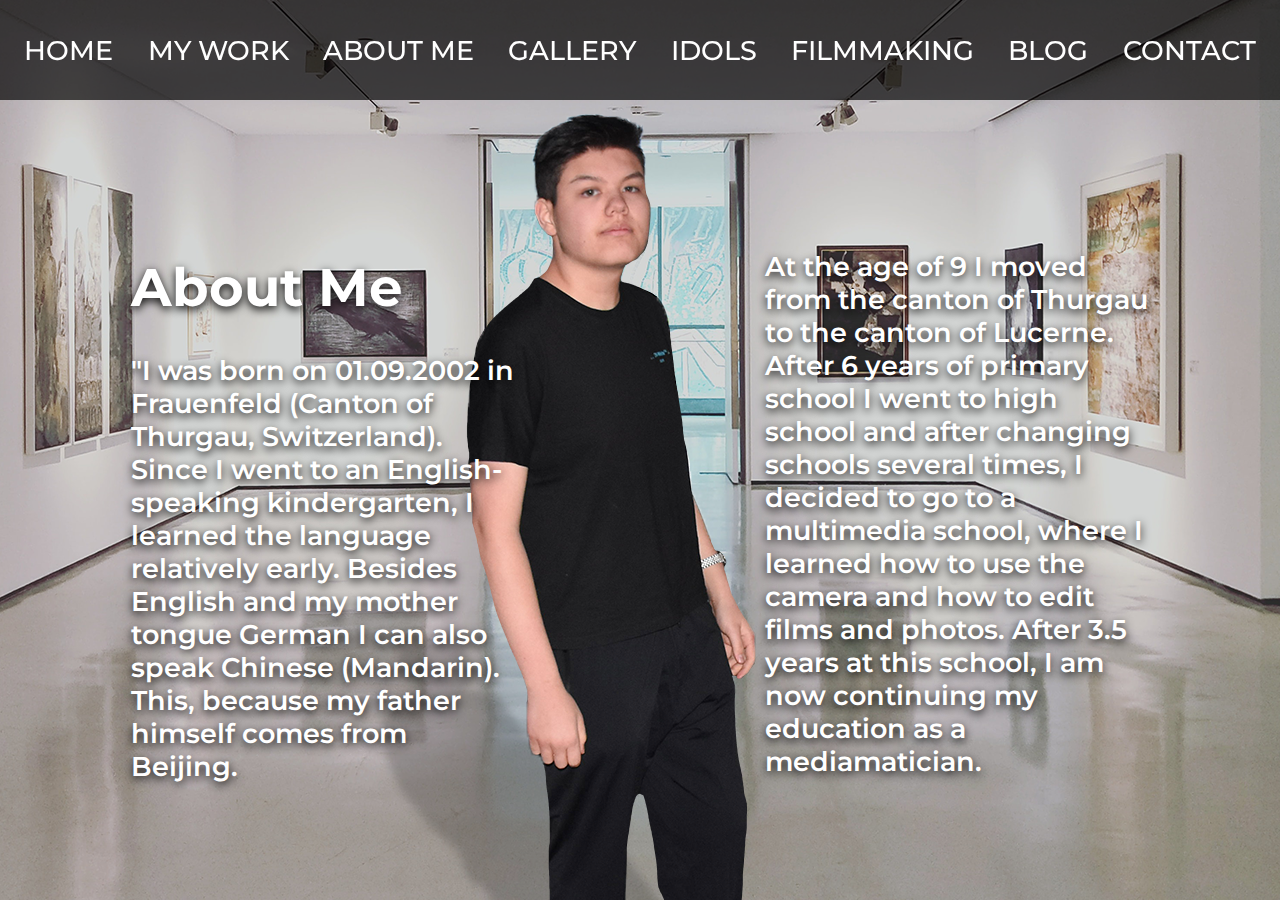
==== about.html @ d02712de "2.1" ====
<!DOCTYPE html>
<html lang="de">
   <head>
      <meta charset="UTF-8" />
      <meta name="viewport" content="width=device-width, initial-scale=1.0" />

      <title>Document</title>

      <!--Animate.css (Open Source Libary für Animationen)-->
      <link rel="stylesheet" href="https://cdnjs.cloudflare.com/ajax/libs/animate.css/4.0.0/animate.min.css" />

      <!--Eigenes Stylesheet-->
      <link rel="stylesheet" href="./css/style.css" />
   </head>
   <body class="about-body">
      <!--NAVIGATION-->
      <div class="nav-1">
         <a href="index.html">Home</a>
         <a href="my-work.html">My Work</a>
         <a href="about.html">About me</a>
         <a href="gallery.html">Gallery</a>
         <a href="idols.html">Idols</a>
         <a href="filmmaking.html">Filmmaking</a>
         <a href="blog.html">Blog</a>
         <a href="contact.html">Contact</a>
      </div>
      <!--NAVIGATION ENDE-->

      <div class="about-container">
         <div class="left">
            <h1>About Me</h1>

            <p>
               "I was born on 01.09.2002 in Frauenfeld (Canton of Thurgau, Switzerland). Since I went to an English-speaking kindergarten, I learned the language relatively early. Besides English and my mother tongue German I can also speak Chinese (Mandarin). This, because my father himself comes from Beijing.
            </p>
         </div>
         <div class="right">
            <p>
               At the age of 9 I moved from the canton of Thurgau to the canton of Lucerne. After 6 years of primary school I went to high school and after changing schools several times, I decided to go to a multimedia school, where I learned how to use the camera and how to edit films and photos. After 3.5 years at this school, I am now continuing my education as a mediamatician.
            </p>
         </div>
      </div>
   </body>
</html>
---- css/style.css ----
/*Montserrat Schriftart*/
@import url("https://fonts.googleapis.com/css2?family=Montserrat:ital,wght@0,100;0,200;0,300;0,400;0,500;0,600;0,700;0,800;0,900;1,100;1,200;1,300;1,400;1,500;1,600;1,700;1,800;1,900&display=swap");
/*Allgemeine Resets*/
body {
  margin: 0;
  padding: 0;
  -webkit-box-sizing: border-box;
          box-sizing: border-box;
  scroll-behavior: smooth;
  font-family: "Montserrat";
}

.index-body {
  background-image: url(../img/index/hintergrund.png);
}

.mywork-body {
  background-image: url(../img/mywork/hintergrund.png);
}

.about-body {
  background-image: url(../img/about/hintergrund.png);
  background-position: top center;
}

/*NAVIGATION (OBEN RECHTS)*/
.nav {
  position: absolute;
  right: 20px;
  top: 0;
  display: -webkit-box;
  display: -ms-flexbox;
  display: flex;
  -webkit-box-orient: vertical;
  -webkit-box-direction: normal;
      -ms-flex-direction: column;
          flex-direction: column;
  -webkit-box-pack: right;
      -ms-flex-pack: right;
          justify-content: right;
}

.nav .nav-class {
  display: -webkit-box;
  display: -ms-flexbox;
  display: flex;
  -webkit-box-pack: space-evenly;
      -ms-flex-pack: space-evenly;
          justify-content: space-evenly;
  margin-top: 30px;
}

.nav .nav-class a {
  color: white;
  font-size: 30pt;
  font-weight: 900;
  margin-left: 30px;
  border: solid 8px white;
  padding: 10px;
  text-shadow: 6px 0px 10px black;
  -webkit-box-shadow: 6px 0px 10px black;
          box-shadow: 6px 0px 10px black;
  text-decoration: none;
  text-transform: uppercase;
}

.nav-1 {
  position: fixed;
  top: 0;
  display: -webkit-box;
  display: -ms-flexbox;
  display: flex;
  -webkit-box-orient: horizontal;
  -webkit-box-direction: normal;
      -ms-flex-direction: row;
          flex-direction: row;
  -webkit-box-pack: space-evenly;
      -ms-flex-pack: space-evenly;
          justify-content: space-evenly;
  -webkit-box-align: center;
      -ms-flex-align: center;
          align-items: center;
  height: 100px;
  background-color: rgba(0, 0, 0, 0.678);
  z-index: 200;
  width: 100vw;
}

.nav-1 a {
  color: white;
  font-size: 20pt;
  font-weight: 500;
  padding: 10px;
  text-decoration: none;
  text-transform: uppercase;
}

.nav-1 a:hover {
  color: #8d8d8d;
}

/*Bild (ich.png) auf index.html*/
.ich-img img {
  height: 90vh;
  width: auto;
  position: fixed;
  bottom: 0px;
  left: 40px;
}

.ich-mywork-img img {
  height: 85vh;
  width: auto;
  position: fixed;
  bottom: 0px;
  left: 0px;
}

/*Zitat auf index.html*/
.zitat-container {
  position: absolute;
  bottom: 10px;
  right: 100px;
}

.zitat-container p {
  color: white;
  font-size: 50pt;
  font-weight: 700;
  text-align: right;
  text-shadow: 6px 0px 10px black;
}

.zitat-container .under-zitat p {
  font-size: 40pt;
}

.img-mywork {
  display: -webkit-box;
  display: -ms-flexbox;
  display: flex;
  -webkit-box-orient: vertical;
  -webkit-box-direction: normal;
      -ms-flex-direction: column;
          flex-direction: column;
  float: right;
  margin-top: 20px;
  margin-right: 30px;
}

.img-mywork img {
  width: 20vw;
  margin-top: 30%;
}

.vimeo {
  position: absolute;
  top: 70px;
  right: 400px;
  z-index: 100;
}

.vimeo iframe {
  width: 450px;
}

.instagram {
  position: absolute;
  height: 10vh;
  right: 450px;
  top: 450px;
}

.about-container {
  width: 99vw;
  margin-left: 50%;
  -webkit-transform: translateX(-50%);
          transform: translateX(-50%);
  display: -webkit-box;
  display: -ms-flexbox;
  display: flex;
  -ms-flex-pack: distribute;
      justify-content: space-around;
  -webkit-box-align: center;
      -ms-flex-align: center;
          align-items: center;
  position: absolute;
  bottom: 10%;
}

.about-container .left,
.about-container .right {
  width: 30vw;
}

.about-container p {
  font-size: 20pt;
  color: white;
  font-weight: 600;
  text-shadow: 0px 3px 10px black;
}

.about-container h1 {
  color: white;
  font-size: 40pt;
  text-shadow: 0px 3px 10px black;
}
/*# sourceMappingURL=style.css.map */
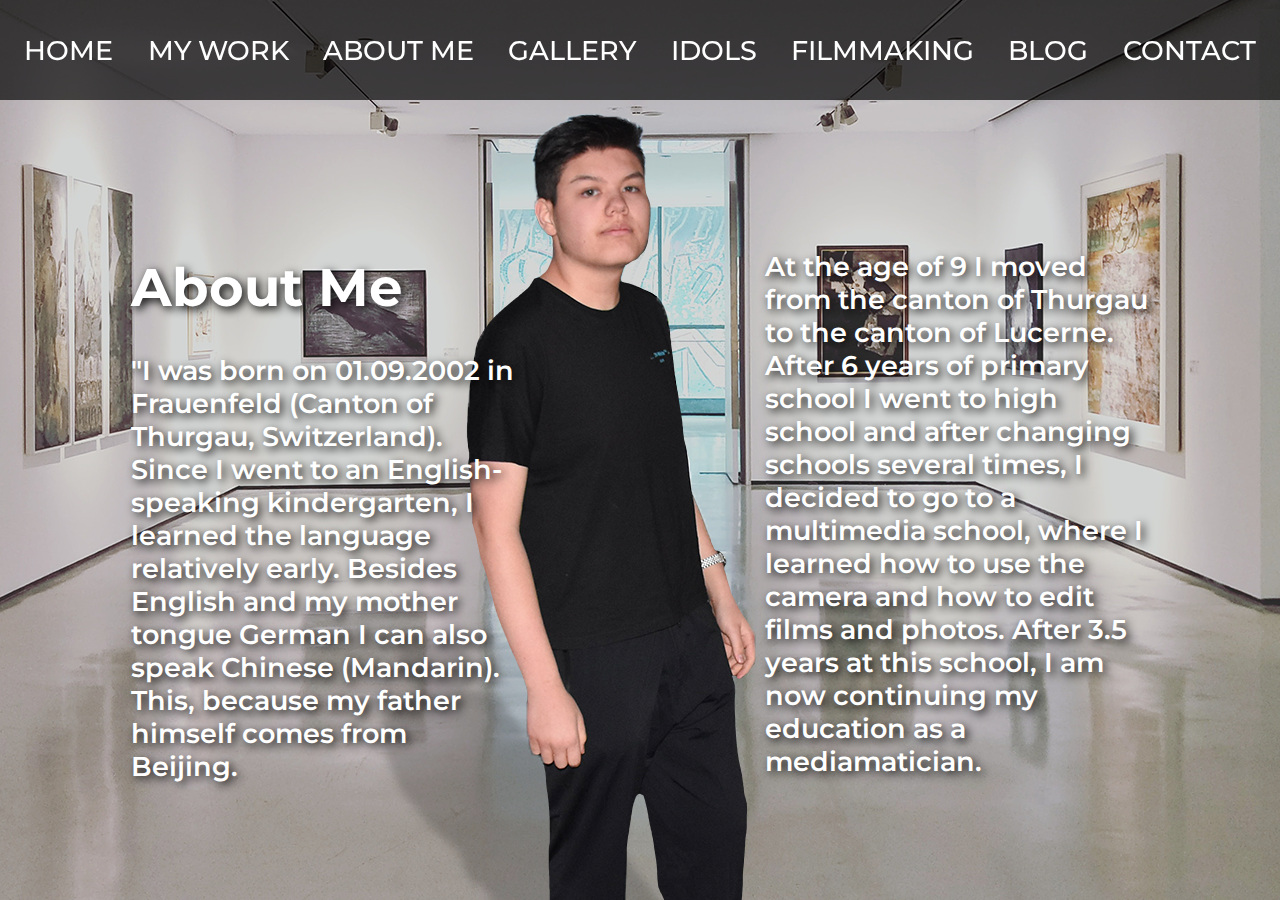
==== commit e2e98af9: "3.0" ====
--- a/about.html
+++ b/about.html
@@ -5,9 +5,6 @@
       <meta name="viewport" content="width=device-width, initial-scale=1.0" />
 
       <title>Document</title>
-
-      <!--Animate.css (Open Source Libary für Animationen)-->
-      <link rel="stylesheet" href="https://cdnjs.cloudflare.com/ajax/libs/animate.css/4.0.0/animate.min.css" />
 
       <!--Eigenes Stylesheet-->
       <link rel="stylesheet" href="./css/style.css" />
--- a/css/style.css
+++ b/css/style.css
@@ -21,6 +21,20 @@
 .about-body {
   background-image: url(../img/about/hintergrund.png);
   background-position: top center;
+}
+
+.filmmaking-body {
+  background-image: url(../img/filmmaking/hintergrund.png);
+  background-size: cover;
+  background-position: top center;
+}
+
+.gallery-body {
+  background-image: url(../img/gallery/hintergrund.png);
+  background-color: black;
+  background-size: contain;
+  background-position: top center;
+  background-repeat: no-repeat;
 }
 
 /*NAVIGATION (OBEN RECHTS)*/
@@ -197,12 +211,86 @@
   font-size: 20pt;
   color: white;
   font-weight: 600;
-  text-shadow: 0px 3px 10px black;
+  text-shadow: 3px 3px 10px black;
 }
 
 .about-container h1 {
   color: white;
   font-size: 40pt;
-  text-shadow: 0px 3px 10px black;
+  text-shadow: 3px 3px 10px black;
+}
+
+.filmmaking-ich-img img {
+  position: fixed;
+  bottom: 0;
+  left: 0;
+  width: 40vw;
+}
+
+.filmmaking-container {
+  display: -webkit-box;
+  display: -ms-flexbox;
+  display: flex;
+}
+
+.filmmaking-img {
+  display: -webkit-box;
+  display: -ms-flexbox;
+  display: flex;
+  -webkit-box-orient: vertical;
+  -webkit-box-direction: normal;
+      -ms-flex-direction: column;
+          flex-direction: column;
+  margin-top: 120px;
+  margin-right: 40px;
+}
+
+.filmmaking-img img {
+  width: 30vw;
+  margin-top: 50px;
+}
+
+.filmmaking-text {
+  margin-left: 41vw;
+  margin-top: 170px;
+  margin-right: 20px;
+}
+
+.filmmaking-text p {
+  color: white;
+  font-size: 20pt;
+  font-weight: 600;
+  text-shadow: 6px 6px 5px black;
+}
+
+.gallery {
+  width: auto;
+  height: 100%;
+  margin-left: 50%;
+  -webkit-transform: translateX(-50%);
+          transform: translateX(-50%);
+  margin-top: 120px;
+}
+
+.gallery-btn-l {
+  float: left;
+  -webkit-transform: translateY(-50vh);
+          transform: translateY(-50vh);
+}
+
+.gallery-btn-r {
+  float: right;
+  -webkit-transform: translateY(-50vh);
+          transform: translateY(-50vh);
+}
+
+.gallery-btn-r,
+.gallery-btn-l {
+  width: 70px;
+  height: 70px;
+  border: none;
+  font-size: 30px;
+  color: white;
+  background-color: black;
 }
 /*# sourceMappingURL=style.css.map */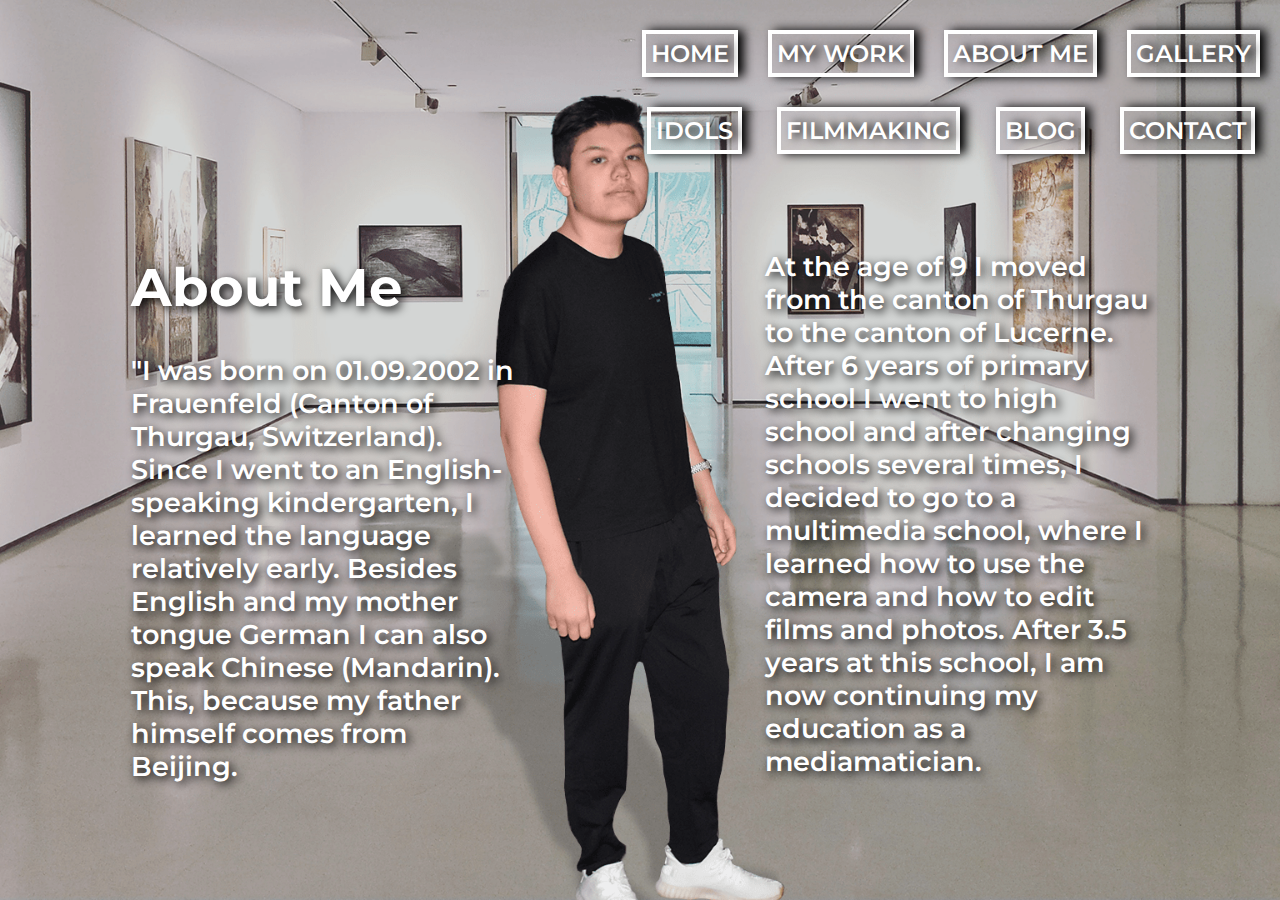
==== commit c56cf1b1: "5.7" ====
--- a/about.html
+++ b/about.html
@@ -11,7 +11,23 @@
    </head>
    <body class="about-body">
       <!--NAVIGATION-->
-      <div class="nav-1">
+      <div class="nav-ni">
+         <div class="nav-up nav-class">
+            <a href="index.html">Home</a>
+            <a href="my-work.html">My Work</a>
+            <a href="about.html">About me</a>
+            <a href="gallery.html">Gallery</a>
+         </div>
+         <div class="nav-down nav-class">
+            <a href="idols.html">Idols</a>
+            <a href="filmmaking.html">Filmmaking</a>
+            <a href="blog.html">Blog</a>
+            <a href="contact.html">Contact</a>
+         </div>
+      </div>
+      <!--NAVIGATION ENDE-->
+      <!--NAVIGATION MOBIL-->
+      <div class="nav-2">
          <a href="index.html">Home</a>
          <a href="my-work.html">My Work</a>
          <a href="about.html">About me</a>
--- a/css/style.css
+++ b/css/style.css
@@ -1,6 +1,7 @@
+@charset "UTF-8";
 /*Montserrat Schriftart*/
 @import url("https://fonts.googleapis.com/css2?family=Montserrat:ital,wght@0,100;0,200;0,300;0,400;0,500;0,600;0,700;0,800;0,900;1,100;1,200;1,300;1,400;1,500;1,600;1,700;1,800;1,900&display=swap");
-/*Allgemeine Resets*/
+/*Allgemeine Anpassungen*/
 body {
   margin: 0;
   padding: 0;
@@ -10,34 +11,74 @@
   font-family: "Montserrat";
 }
 
+/*HINTERGRUNDBILDER AUD DEN VERSCHIEDENEN SEITEN*/
 .index-body {
-  background-image: url(../img/index/hintergrund.png);
-}
-
-.mywork-body {
-  background-image: url(../img/mywork/hintergrund.png);
+  background-image: url(../img/index/hintergrund.jpg);
+  background-size: cover;
+  background-position: top center;
+  background-attachment: fixed;
 }
 
 .about-body {
   background-image: url(../img/about/hintergrund.png);
+  background-size: cover;
   background-position: top center;
+  background-attachment: fixed;
+}
+
+.idols-body {
+  background-image: url(../img/idols/hintergrund.jpg);
+  background-size: cover;
+  background-position: top center;
+  background-attachment: fixed;
+}
+
+.blog-body {
+  background-image: url(../img/blog/hintergrund.jpg);
+  background-size: cover;
+  background-position: top center;
+  background-attachment: fixed;
 }
 
 .filmmaking-body {
   background-image: url(../img/filmmaking/hintergrund.png);
   background-size: cover;
   background-position: top center;
+  background-attachment: fixed;
+}
+
+.filmmaking-body h1 {
+  color: white;
+  font-size: 40pt;
+  line-height: 90pt;
+  text-align: center;
+  text-shadow: 6px 6px 5px black;
+}
+
+.mywork-body {
+  background-image: url(../img/mywork/hintergrund.png);
+  background-size: cover;
+  background-position: top center;
+  background-attachment: fixed;
+}
+
+.mywork-body h1 {
+  color: white;
+  font-size: 90pt;
+  margin-top: 120px;
+  line-height: 90pt;
+  text-align: center;
+  text-shadow: 6px 6px 5px black;
 }
 
 .gallery-body {
   background-image: url(../img/gallery/hintergrund.png);
-  background-color: black;
-  background-size: contain;
+  background-size: cover;
   background-position: top center;
-  background-repeat: no-repeat;
-}
-
-/*NAVIGATION (OBEN RECHTS)*/
+  background-attachment: fixed;
+}
+
+/*NAVIGATION (OBEN RECHTS) nur auf index.html*/
 .nav {
   position: absolute;
   right: 20px;
@@ -78,7 +119,49 @@
   text-transform: uppercase;
 }
 
-.nav-1 {
+.nav-ni {
+  position: absolute;
+  right: 20px;
+  top: 0;
+  display: -webkit-box;
+  display: -ms-flexbox;
+  display: flex;
+  -webkit-box-orient: vertical;
+  -webkit-box-direction: normal;
+      -ms-flex-direction: column;
+          flex-direction: column;
+  -webkit-box-pack: right;
+      -ms-flex-pack: right;
+          justify-content: right;
+}
+
+.nav-ni .nav-class {
+  display: -webkit-box;
+  display: -ms-flexbox;
+  display: flex;
+  -webkit-box-pack: space-evenly;
+      -ms-flex-pack: space-evenly;
+          justify-content: space-evenly;
+  margin-top: 30px;
+}
+
+.nav-ni .nav-class a {
+  color: white;
+  font-size: 18pt;
+  font-weight: 600;
+  margin-left: 30px;
+  border: solid 4px white;
+  padding: 5px;
+  text-shadow: 6px 0px 10px black;
+  -webkit-box-shadow: 6px 0px 10px black;
+          box-shadow: 6px 0px 10px black;
+  text-decoration: none;
+  text-transform: uppercase;
+}
+
+/*NAVIGATION (OBEN) auf allen Seiten außer index.html*/
+.nav-1,
+.nav-2 {
   position: fixed;
   top: 0;
   display: -webkit-box;
@@ -100,26 +183,38 @@
   width: 100vw;
 }
 
-.nav-1 a {
+.nav-1 a,
+.nav-2 a {
   color: white;
   font-size: 20pt;
   font-weight: 500;
   padding: 10px;
   text-decoration: none;
+  -webkit-transition: ease-in-out 0.1s;
+  transition: ease-in-out 0.1s;
   text-transform: uppercase;
 }
 
-.nav-1 a:hover {
-  color: #8d8d8d;
-}
-
-/*Bild (ich.png) auf index.html*/
+.nav-1 a:hover,
+.nav-2 a:hover {
+  border-top: solid white 2px;
+}
+
+/*DIE GRO?EN BILDER VON MIR AUF DEN VERSCHIEDENEN SEITEN (LINKS)*/
 .ich-img img {
-  height: 90vh;
+  height: 85vh;
   width: auto;
   position: fixed;
   bottom: 0px;
   left: 40px;
+}
+
+.index-ich-img img {
+  height: 85vh;
+  width: auto;
+  position: fixed;
+  bottom: 0px;
+  left: 0px;
 }
 
 .ich-mywork-img img {
@@ -130,6 +225,13 @@
   left: 0px;
 }
 
+.filmmaking-ich-img img {
+  position: fixed;
+  bottom: 0;
+  left: 0;
+  height: 85vh;
+}
+
 /*Zitat auf index.html*/
 .zitat-container {
   position: absolute;
@@ -149,7 +251,28 @@
   font-size: 40pt;
 }
 
-.img-mywork {
+/*MYWORK.HTML*/
+.mywork-in-container {
+  display: -webkit-box;
+  display: -ms-flexbox;
+  display: flex;
+  -webkit-box-orient: horizontal;
+  -webkit-box-direction: normal;
+      -ms-flex-direction: row;
+          flex-direction: row;
+  -webkit-box-pack: space-evenly;
+      -ms-flex-pack: space-evenly;
+          justify-content: space-evenly;
+  -webkit-box-align: center;
+      -ms-flex-align: center;
+          align-items: center;
+}
+
+.mywork-in-container .mywork-img img {
+  width: 400px;
+}
+
+.mywork-container {
   display: -webkit-box;
   display: -ms-flexbox;
   display: flex;
@@ -157,34 +280,27 @@
   -webkit-box-direction: normal;
       -ms-flex-direction: column;
           flex-direction: column;
-  float: right;
-  margin-top: 20px;
-  margin-right: 30px;
-}
-
-.img-mywork img {
-  width: 20vw;
-  margin-top: 30%;
-}
-
+  margin-left: 35%;
+  margin-top: 130px;
+}
+
+/*VIMEO PLAYER / INSTAGRAM BILD (EINGEBETTET) GRÖSSE angepasst*/
 .vimeo {
-  position: absolute;
-  top: 70px;
-  right: 400px;
   z-index: 100;
+  margin-right: 20px;
 }
 
 .vimeo iframe {
-  width: 450px;
+  width: 550px;
 }
 
 .instagram {
-  position: absolute;
-  height: 10vh;
-  right: 450px;
-  top: 450px;
-}
-
+  z-index: 101;
+  margin-right: 20px;
+  width: 400px;
+}
+
+/*ABOUT.HTML*/
 .about-container {
   width: 99vw;
   margin-left: 50%;
@@ -200,6 +316,7 @@
           align-items: center;
   position: absolute;
   bottom: 10%;
+  /*LINKS UND RECHTS STEHEN FÜR DIE SEITEN DER TEXT-CONTAINER*/
 }
 
 .about-container .left,
@@ -220,13 +337,7 @@
   text-shadow: 3px 3px 10px black;
 }
 
-.filmmaking-ich-img img {
-  position: fixed;
-  bottom: 0;
-  left: 0;
-  width: 40vw;
-}
-
+/*FILMMAKING.HTML*/
 .filmmaking-container {
   display: -webkit-box;
   display: -ms-flexbox;
@@ -263,34 +374,353 @@
   text-shadow: 6px 6px 5px black;
 }
 
+.filmmaking-text h1 {
+  color: white;
+  text-align: center;
+  line-height: 41pt;
+}
+
+/*GALLERY.HTML*/
 .gallery {
-  width: auto;
-  height: 100%;
+  width: 95vw;
+  margin-left: 50%;
+  -webkit-transform: translateX(-50%);
+          transform: translateX(-50%);
+  margin-bottom: 100px;
+  display: -webkit-box;
+  display: -ms-flexbox;
+  display: flex;
+  -webkit-box-orient: vertical;
+  -webkit-box-direction: normal;
+      -ms-flex-direction: column;
+          flex-direction: column;
+}
+
+.gallery img {
+  width: 40vw;
+  border-radius: 20px;
+}
+
+.gallery .v {
+  display: -webkit-box;
+  display: -ms-flexbox;
+  display: flex;
+  -webkit-box-pack: space-evenly;
+      -ms-flex-pack: space-evenly;
+          justify-content: space-evenly;
+  margin-top: 30px;
+}
+
+.gallery-body h1 {
+  color: white;
+  font-size: 90pt;
+  margin-top: 120px;
+  line-height: 90pt;
+  text-align: center;
+  text-shadow: 6px 6px 5px black;
+}
+
+/*IDOLS.HTML*/
+.idols-img {
+  display: -webkit-box;
+  display: -ms-flexbox;
+  display: flex;
+  -webkit-box-orient: vertical;
+  -webkit-box-direction: normal;
+      -ms-flex-direction: column;
+          flex-direction: column;
+  margin-left: 30vw;
+}
+
+.idols-img .row1 {
+  display: -webkit-box;
+  display: -ms-flexbox;
+  display: flex;
+  -webkit-box-pack: space-evenly;
+      -ms-flex-pack: space-evenly;
+          justify-content: space-evenly;
+}
+
+.idols-img .row1 img {
+  height: 40vh;
+  border-radius: 20px;
+}
+
+.idols-img .row2 {
+  display: -webkit-box;
+  display: -ms-flexbox;
+  display: flex;
+  -webkit-box-pack: space-evenly;
+      -ms-flex-pack: space-evenly;
+          justify-content: space-evenly;
+  margin-top: 40px;
+  margin-bottom: 100px;
+}
+
+.idols-img .row2 img {
+  height: 60vh;
+  border-radius: 20px;
+}
+
+.idols-body h1 {
+  color: white;
+  font-size: 90pt;
+  margin-top: 120px;
+  line-height: 90pt;
+  text-align: center;
+  text-shadow: 6px 6px 5px black;
+  margin-top: 140px;
+}
+
+.im small {
+  color: white;
+  font-size: 20pt;
+  text-align: center;
+}
+
+/*CONTACT.HTML*/
+.contactform {
   margin-left: 50%;
   -webkit-transform: translateX(-50%);
           transform: translateX(-50%);
   margin-top: 120px;
 }
 
-.gallery-btn-l {
-  float: left;
-  -webkit-transform: translateY(-50vh);
-          transform: translateY(-50vh);
-}
-
-.gallery-btn-r {
-  float: right;
-  -webkit-transform: translateY(-50vh);
-          transform: translateY(-50vh);
-}
-
-.gallery-btn-r,
-.gallery-btn-l {
-  width: 70px;
-  height: 70px;
+.contactform input,
+.contactform textarea {
+  width: 100%;
+  padding: 7px;
+  margin-top: 10px;
+  border-radius: 10px;
+  background: #a0a0a0;
   border: none;
-  font-size: 30px;
-  color: white;
-  background-color: black;
+  resize: none;
+}
+
+.contactform h1 {
+  color: white;
+  font-size: 90pt;
+  line-height: 90pt;
+  text-align: center;
+  text-shadow: 6px 6px 5px black;
+}
+
+.contactform button {
+  background-color: green;
+  padding: 15px;
+  font-size: 15pt;
+  border: none;
+  color: white;
+  margin-left: 50%;
+  -webkit-transform: translateX(-50%);
+          transform: translateX(-50%);
+  margin-top: 10px;
+  border-radius: 60px;
+  -webkit-transition: ease-in-out 0.5s;
+  transition: ease-in-out 0.5s;
+}
+
+.contactform button:hover {
+  background-color: #005300;
+}
+
+/*BLOG.HTML*/
+.blog-container {
+  width: 50vw;
+  height: 100%;
+  background-color: rgba(0, 0, 0, 0.61);
+  margin-top: 10%;
+  margin-bottom: 10%;
+  margin-left: 3%;
+  padding: 2%;
+}
+
+.blog-container h1 {
+  font-size: 50pt;
+}
+
+.blog-container p,
+.blog-container h1,
+.blog-container small {
+  color: white;
+}
+
+.blog-text {
+  margin-top: 40px;
+}
+
+.blog-text p {
+  font-size: 15pt;
+}
+
+.blog-text p,
+.blog-text h1,
+.blog-text small {
+  color: white;
+}
+
+.nav-2 {
+  display: none;
+}
+
+/*VERÄNDERUNGEN AUF DER SEITE WENN DER BILDSCHIRM UNTER 900 PIXEL BREIT IST (RESPONSIVE)*/
+@media only screen and (max-width: 900px) {
+  /*NAVIGATION RESPONSIVE*/
+  .nav-1 {
+    -webkit-box-orient: vertical;
+    -webkit-box-direction: normal;
+        -ms-flex-direction: column;
+            flex-direction: column;
+    background-color: black;
+    height: 500px;
+    position: absolute;
+    width: 100%;
+  }
+  .nav-2 {
+    -webkit-box-orient: vertical;
+    -webkit-box-direction: normal;
+        -ms-flex-direction: column;
+            flex-direction: column;
+    background-color: black;
+    height: 500px;
+    position: absolute;
+    width: 100%;
+  }
+  /*FILMMAKING RESPONSIVE*/
+  .filmmaking-body h1 {
+    font-size: 40pt;
+  }
+  .filmmaking-ich-img {
+    display: none;
+  }
+  .filmmaking-container {
+    margin-top: 600px;
+    display: block;
+  }
+  .filmmaking-text {
+    width: 95vw;
+    display: block;
+    margin-left: 1vw;
+  }
+  .filmmaking-img {
+    margin-top: 10px;
+  }
+  .filmmaking-img img {
+    width: 95vw;
+  }
+  /*GALLERY RESPONSIVE*/
+  .gallery-body h1 {
+    margin-top: 500px;
+    font-size: 50pt;
+  }
+  .gallery-body .gallery {
+    margin-top: 10px;
+  }
+  .gallery-body .v {
+    -webkit-box-orient: vertical;
+    -webkit-box-direction: normal;
+        -ms-flex-direction: column;
+            flex-direction: column;
+    margin-top: 0px;
+  }
+  .gallery-body .v img {
+    width: 95vw;
+    height: auto;
+    margin-top: 10px;
+    border-radius: 0px;
+  }
+  /*ABOUT RESPONSIVE*/
+  .about-container {
+    -webkit-box-orient: vertical;
+    -webkit-box-direction: normal;
+        -ms-flex-direction: column;
+            flex-direction: column;
+    position: relative;
+    margin-top: 500px;
+  }
+  .about-container .left,
+  .about-container .right {
+    width: 100%;
+  }
+  /*MYWORK RESPONSIVE*/
+  .mywork-body h1 {
+    margin: 0px;
+    margin-top: 550px;
+    padding: 0px;
+    font-size: 50pt;
+  }
+  .ich-mywork-img {
+    display: none;
+  }
+  .mywork-container {
+    margin-left: 0px;
+    margin-top: 10px;
+  }
+  .mywork-in-container {
+    -webkit-box-orient: vertical;
+    -webkit-box-direction: normal;
+        -ms-flex-direction: column;
+            flex-direction: column;
+  }
+  .vimeo {
+    margin-right: 0px;
+  }
+  .vimeo iframe {
+    width: 100vw;
+  }
+  .instagram {
+    margin-right: 0px;
+    width: 100%;
+  }
+  /*CONTACT ReSPONSIVE*/
+  .contactform {
+    margin-top: 500px;
+  }
+  /*BLOG RESPONSIVE*/
+  .blog-container {
+    width: 100%;
+    height: 100%;
+    margin-top: 500px;
+    margin-bottom: 10%;
+    margin-left: 0px;
+    padding: 0px;
+  }
+  .blog-container h1 {
+    font-size: 50pt;
+  }
+  .blog-text {
+    margin-top: 40px;
+  }
+  .blog-text p {
+    font-size: 15pt;
+  }
+  /*INDEX RESPONSIVE*/
+  .index-ich-img {
+    display: none;
+  }
+  .nav {
+    display: none;
+  }
+  .nav-2 {
+    display: -webkit-box;
+    display: -ms-flexbox;
+    display: flex;
+  }
+  .zitat-container {
+    position: relative;
+    margin: 0px;
+    padding: 0px;
+    margin-top: 550px;
+    left: 0px;
+    right: 0px;
+    bottom: 0px;
+    margin-right: 30px;
+  }
+  .zitat-container p {
+    font-size: 20pt;
+  }
+  .zitat-container .under-zitat p {
+    font-size: 20pt;
+  }
 }
 /*# sourceMappingURL=style.css.map */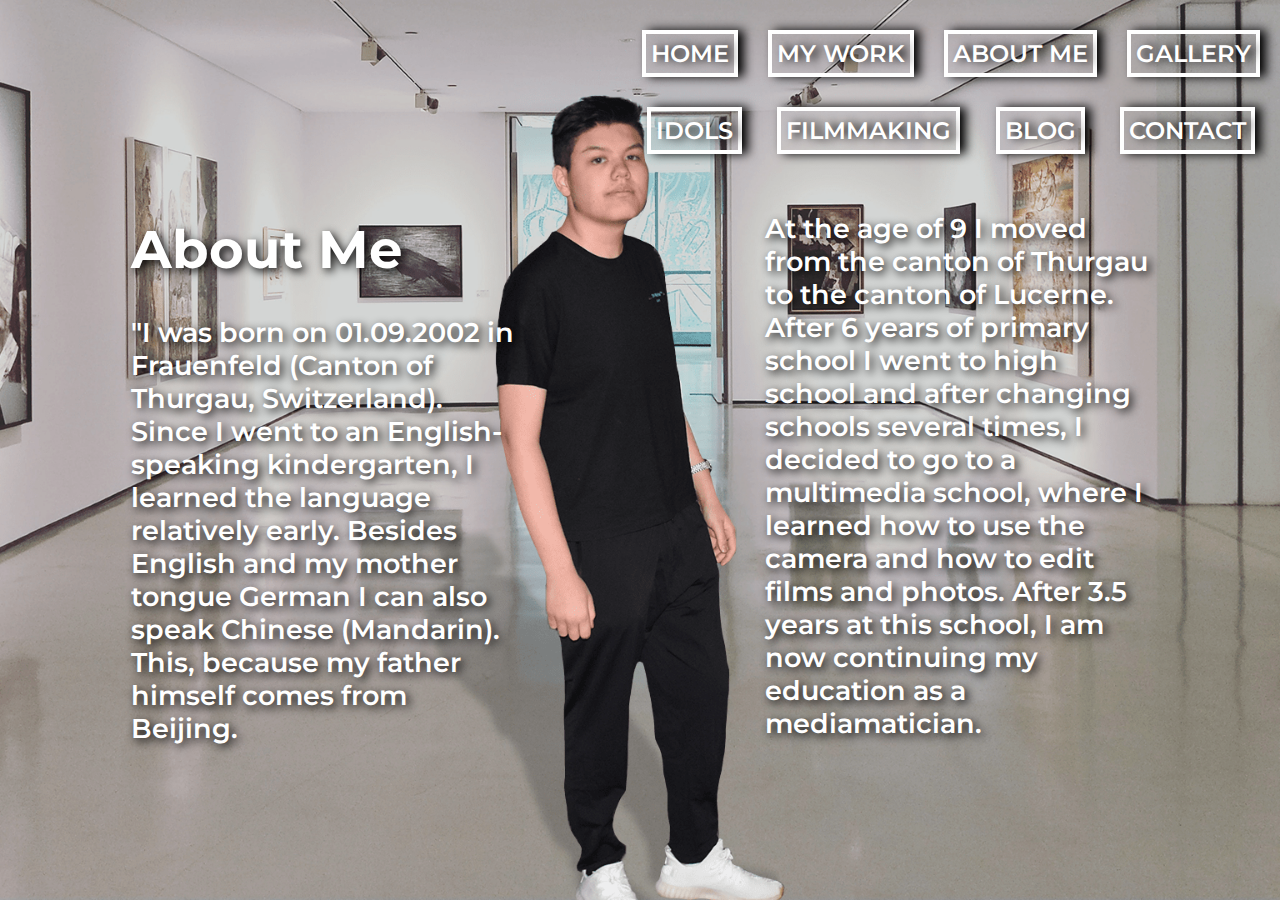
==== commit 75bf066d: "FERTIG" ====
--- a/about.html
+++ b/about.html
@@ -38,8 +38,9 @@
          <a href="contact.html">Contact</a>
       </div>
       <!--NAVIGATION ENDE-->
-
+      <!--Container-->
       <div class="about-container">
+         <!--Textblock links-->
          <div class="left">
             <h1>About Me</h1>
 
@@ -47,6 +48,7 @@
                "I was born on 01.09.2002 in Frauenfeld (Canton of Thurgau, Switzerland). Since I went to an English-speaking kindergarten, I learned the language relatively early. Besides English and my mother tongue German I can also speak Chinese (Mandarin). This, because my father himself comes from Beijing.
             </p>
          </div>
+         <!--Textblock rechts-->
          <div class="right">
             <p>
                At the age of 9 I moved from the canton of Thurgau to the canton of Lucerne. After 6 years of primary school I went to high school and after changing schools several times, I decided to go to a multimedia school, where I learned how to use the camera and how to edit films and photos. After 3.5 years at this school, I am now continuing my education as a mediamatician.
--- a/css/style.css
+++ b/css/style.css
@@ -49,7 +49,7 @@
 
 .filmmaking-body h1 {
   color: white;
-  font-size: 40pt;
+  font-size: 50pt;
   line-height: 90pt;
   text-align: center;
   text-shadow: 6px 6px 5px black;
@@ -65,7 +65,7 @@
 .mywork-body h1 {
   color: white;
   font-size: 90pt;
-  margin-top: 120px;
+  margin-top: 200px;
   line-height: 90pt;
   text-align: center;
   text-shadow: 6px 6px 5px black;
@@ -93,6 +93,7 @@
   -webkit-box-pack: right;
       -ms-flex-pack: right;
           justify-content: right;
+  z-index: 300;
 }
 
 .nav .nav-class {
@@ -120,6 +121,7 @@
 }
 
 .nav-ni {
+  z-index: 1101;
   position: absolute;
   right: 20px;
   top: 0;
@@ -162,6 +164,7 @@
 /*NAVIGATION (OBEN) auf allen Seiten außer index.html*/
 .nav-1,
 .nav-2 {
+  z-index: 400;
   position: fixed;
   top: 0;
   display: -webkit-box;
@@ -229,7 +232,7 @@
   position: fixed;
   bottom: 0;
   left: 0;
-  height: 85vh;
+  height: 90vh;
 }
 
 /*Zitat auf index.html*/
@@ -315,7 +318,7 @@
       -ms-flex-align: center;
           align-items: center;
   position: absolute;
-  bottom: 10%;
+  top: 20%;
   /*LINKS UND RECHTS STEHEN FÜR DIE SEITEN DER TEXT-CONTAINER*/
 }
 
@@ -411,6 +414,7 @@
   margin-top: 30px;
 }
 
+/*ÜBERSCHRIFT*/
 .gallery-body h1 {
   color: white;
   font-size: 90pt;
@@ -483,7 +487,7 @@
   margin-left: 50%;
   -webkit-transform: translateX(-50%);
           transform: translateX(-50%);
-  margin-top: 120px;
+  margin-top: 150px;
 }
 
 .contactform input,
@@ -564,7 +568,7 @@
 }
 
 /*VERÄNDERUNGEN AUF DER SEITE WENN DER BILDSCHIRM UNTER 900 PIXEL BREIT IST (RESPONSIVE)*/
-@media only screen and (max-width: 900px) {
+@media only screen and (max-width: 1200px) {
   /*NAVIGATION RESPONSIVE*/
   .nav-1 {
     -webkit-box-orient: vertical;
@@ -586,6 +590,9 @@
     position: absolute;
     width: 100%;
   }
+  .nav-ni {
+    display: none;
+  }
   /*FILMMAKING RESPONSIVE*/
   .filmmaking-body h1 {
     font-size: 40pt;
@@ -684,12 +691,14 @@
     margin-bottom: 10%;
     margin-left: 0px;
     padding: 0px;
+    padding-bottom: 20px;
   }
   .blog-container h1 {
     font-size: 50pt;
   }
   .blog-text {
     margin-top: 40px;
+    padding: 5px;
   }
   .blog-text p {
     font-size: 15pt;
@@ -722,5 +731,39 @@
   .zitat-container .under-zitat p {
     font-size: 20pt;
   }
+  /*IDOLS REAPONSIVE*/
+  .ich-img img {
+    display: none;
+  }
+  .idols-body h1 {
+    margin-top: 520px;
+  }
+  .idols-img {
+    margin-left: 0px;
+    margin-top: 20px;
+  }
+  .idols-img .row1,
+  .idols-img .row2 {
+    -webkit-box-orient: vertical;
+    -webkit-box-direction: normal;
+        -ms-flex-direction: column;
+            flex-direction: column;
+  }
+  .idols-img .im {
+    width: 100%;
+  }
+  .idols-img .im img {
+    width: 100%;
+    height: unset;
+  }
+}
+
+@media only screen and (max-width: 1450px) {
+  .index-ich-img img {
+    height: 70vh;
+  }
+  .ich-mywork-img img {
+    height: 60vh;
+  }
 }
 /*# sourceMappingURL=style.css.map */